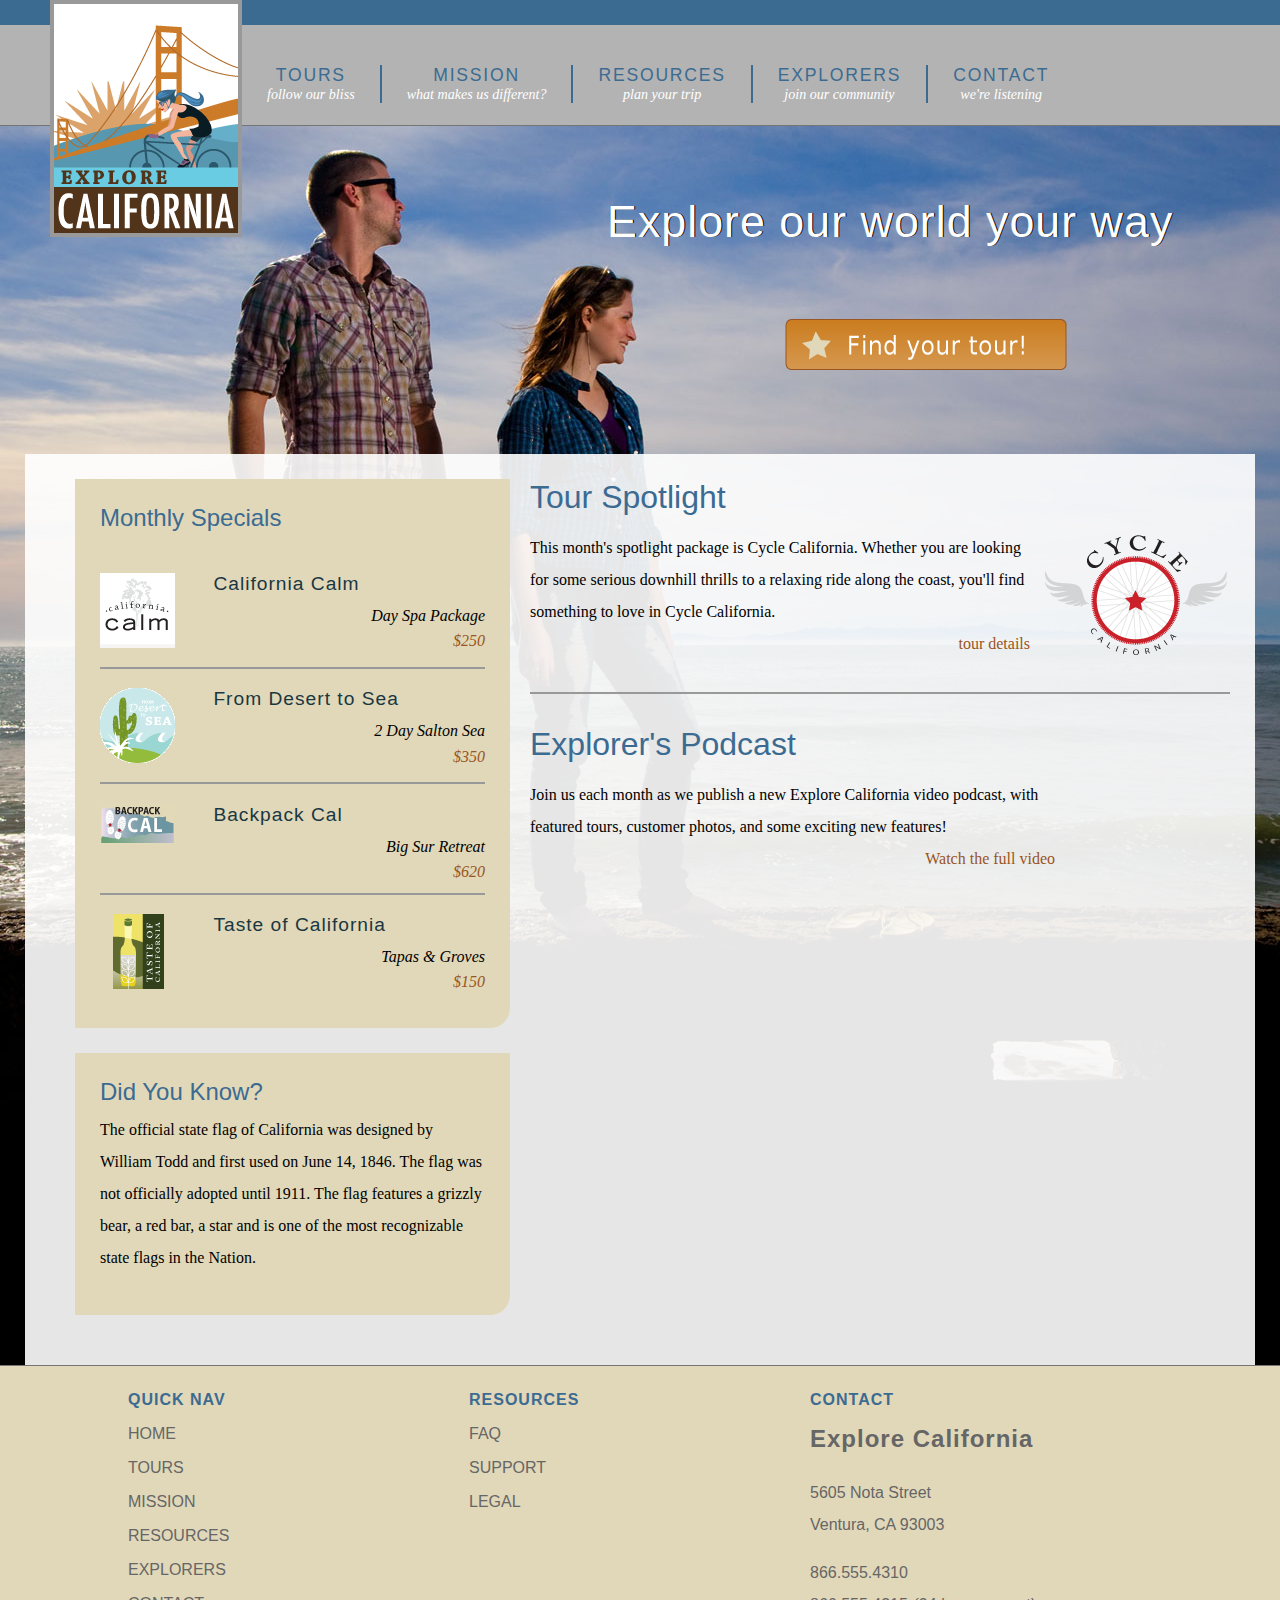
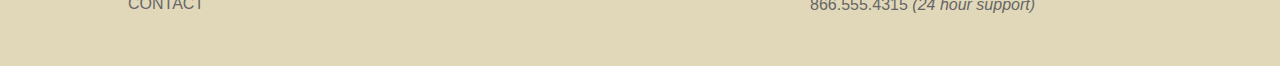
==== index.html @ ef2ebcfd "Initial commit" ====
<!DOCTYPE html PUBLIC "-//W3C//DTD HTML 4.01 Transitional//EN"
   "http://www.w3.org/TR/html4/loose.dtd">
<html lang="en">
  <head>
    <meta http-equiv="Content-Type" content="text/html; charset=utf-8">
    <title>Welcome to Explore California</title>
    <link href="assets/stylesheets/main.css" rel="stylesheet" type="text/css" media="all">
    <script src="assets/javascripts/jquery-1.5.1.min.js"></script>
    <script src="assets/javascripts/jquery-ui-1.8.10.custom.min.js"></script>
    <script src="assets/javascripts/menus.js"></script>
  </head>
  <body id="home">
    <div id="wrapper">

      <div id="mainHeader">
        <a href="index.html" title="home" class="logo">
          <div id="logo">
            <h1>Explore California</h1>
          </div>
        </a>
        <div id="siteNav">
          <h1>Where do you want to go?</h1>
          <ul>
            <li><a href="tours.html" title="Our tours">Tours <br /><span class="tagline">follow our bliss</span></a>
              <ul>
                <li><a href="tours.html" title="Our tours">All Tours</a></li>
                <li><a href="tours.html" title="find tours">Tours by Activity</a></li>
                <li><a href="tours.html" title="find tours">Tours by Region</a></li>
                <li><a href="tours.html" title="find tours">Tour Finder</a></li>
              </ul>
            </li>
            <li><a href="mission.html" title="What we believe">Mission <br /><span class="tagline">what makes us different?</span></a></li>
            <li><a href="resources.html" title="planning resources">Resources <br /><span class="tagline">plan your trip</span></a>
              <ul>
                <li><a href="resources/faq.html" title="Got questions?">Tour FAQs</a></li>
                <li><a href="resources/additional_resources.html" title="additional resources">Tour Information</a></li>
                <li><a href="resources/terms.html" title="terms and conditions">Site Terms</a></li>
              </ul>
            </li>
            <li><a href="explorers.html" title="Our community">Explorers <br /><span class="tagline">join our community</span></a>
              <ul>
                <li><a href="explorers/join.html" title="join our community">Join the Explorers</a></li>
                <li><a href="blog/index.html" title="read our blog!">Read our Blog</a></li>
                <li><a href="explorers/gallery.html" title="contributor photos">Tour Photos</a></li>
                <li><a href="explorers/video.html" title="check out our podcast">Video podcast</a></li>
              </ul>
            </li>
            <li><a href="contact.html" title="contact us">Contact <br /><span class="tagline">we're listening</span></a>
              <ul>
                <li><a href="support.html" title="need help?">Support</a></li>
              </ul>
            </li>
          </ul>
        </div>
      </div>

      <div id="actionCall">
        <h1>Explore our world your way</h1>
        <a href="tours.html" title="Find your tour!"><h2>Find your tour</h2></a>
      </div>

      <div id="contentWrapper">
        <div id="mainContent">
          <div id="mainArticle"> 
            <h1>Tour Spotlight</h1>
            <p class="spotlight">This month's spotlight package is Cycle California. Whether you are looking for some serious downhill thrills to a relaxing ride along the coast, you'll find something to love in Cycle California.<br /> <span class="accent"><a href="tours_cycle.html" title="Cycle California">tour details</a></span></p>
            
            <h1>Explorer's Podcast</h1>
            <p class="videoText">Join us each month as we publish a new Explore California video podcast, with featured tours, customer photos, and some exciting new features!<span class="accent"><a href="explorers/video.html" title="Video Podcast">Watch the full video</a></span></p>
          </div>
        </div>
        
        <div id="secondaryContent">
          <div id="specials" class="callOut">
            <h1>Monthly Specials</h1>
            <h2 class="top"><img src="assets/images/calm_bug.gif" alt="California Calm" width="75" height="75" />California Calm</h2>
            <p>Day Spa Package <br />
              <a href="tours/tour_detail_cycle.html">$250</a></p>
            <h2><img src="assets/images/desert_bug.gif" alt="From desert to sea" width="75" height="75" />From Desert to Sea</h2>
            <p>2 Day Salton Sea <br />
              <a href="tours/tour_detail_cycle.html">$350</a></p>
            <h2><img src="assets/images/backpack_bug.gif" alt="Backpack Cal" width="75" height="41" />Backpack Cal</h2>
            <p>Big Sur Retreat <br />
              <a href="tours/tour_detail_cycle.html">$620</a></p>
            <h2><img src="assets/images/taste_bug.gif" alt="Taste of California" width="75" height="75" />Taste of California</h2>
            <p>Tapas &amp; Groves <br />
              <a href="tours/tour_detail_taste.html">$150</a></p>
          </div>
        
          <div id="trivia" class="callOut">
            <h1>Did You Know?</h1>
            <p>The official state flag of California was designed by William Todd and first used on June 14, 1846. The flag was not officially adopted until 1911. The flag features a grizzly bear, a red bar, a star and is one of the most recognizable state flags in the Nation.</p>
          </div>
        </div>
      </div>
  
      <div id="pageFooter">
        <div id="quickLinks">
          <h1>Quick Nav</h1>
          <ul id="quickNav">
            <li><a href="index.html" title="Our home page">Home</a></li>
            <li><a href="tours.html" title="Explore our tours">Tours</a></li>
            <li><a href="mission.html" title="What we think">Mission</a></li>
            <li><a href="resources.html" title="Guidance and planning">Resources</a></li>
            <li><a href="explorers.html" title="Join our community">Explorers</a></li>
            <li><a href="contact.html" title="Contact and support">Contact</a></li>
          </ul>
        </div>
        <div id="footerResources">
          <h1>Resources</h1>
          <ul id="quickNav">
            <li><a href="resources/faq.html" title="Our home page">FAQ</a></li>
            <li><a href="support.html" title="Need help?">Support</a></li>
            <li><a href="resources/legal.html" title="The fine print">Legal</a></li>
          </ul>
        </div>
        <div id="companyInfo">
          <h1>Contact</h1>
          <h2>Explore California</h2>
          <p>5605 Nota Street<br />
            Ventura, CA 93003</p>
          <p>866.555.4310<br />866.555.4315 <em>(24 hour support)</em></p>
        </div>
      </div>
    </div>
  </body>
</html>
---- assets/stylesheets/main.css ----
@charset "UTF-8";

/*style sheet for Explore California

©2012 lynda.com
This style sheet may be reused for personal education only
any reuse, educational or otherwise, without the expressed 
consent of lynda.com is prohibited.*/

/* -------- color guide ----------
#3c6b92 : main blue
#6acce2 : light blue
#2c566a : teal accent
#193742 : dark blue
#e1d8b9 : sand accent
#cb7d20 : orange accent
#51341a : brown
#995522 : dark orange (used for links or high contrast accents)
#cb202a : red accent (this color does not encode well, use only for small accents)
#896287 : purple
*/

/* to jump to a specific section search for the unique character pair at the front of each TOC section 
  <<<tip, highlight the special character and use the shortcut for Find Selection Cntr/Cmd + Shift + G >> */
  
  /* ----- Style sheet TOC ----------------
      ^1 Global constants
    ^2 Global classes
    ^3 Home page layout
    ^4 Base Layout styles
    ^5 Region detail styles
      ^5a Header
      ^5b Navigation
      ^5c Main Content
        ^5d data tables
        ^5e spotlight region
        ^5f forms
      ^5g Secondary Content
      ^5h Footer
*/


/* ^1 --------------------------- global constants -------------------------*/
/*limited reset*/
html, body, div, h1, h2, h3, h4, h5, h6, p, blockquote, address, span, em, strong, img, ol, ul, li {
  margin: 0;
  padding: 0;
  border: 0;
}

a:link, a:visited {
  color: #952;
  text-decoration: none;
}
a:hover, a:active {
  color: #cb7d20;
  border-bottom: 1px dashed #cb7d20;
}
p + h1 {
  margin-top: 1em;
  padding-top: 1em;
  border-top: 2px solid #999;
}
p {
  font-size: 1em;
  line-height: 2;
  margin: 0 0 1em;
}

body {
  font: 100% Georgia, "Times New Roman", Times, serif;
  background: #3C6B92;
}

/* ^2 ------ global classes -------- */
.clear {
  clear: both;
}
span.accent {
  display: block;
  text-align: right;
}
#mainContent img.articleImage {
  display: block;
  margin: 1em 0;
}
.callOut {
  background: #e1d8b9;
  padding: 25px;
  margin-bottom: 25px;
  -webkit-border-top-left-radius: 0px;
  -webkit-border-top-right-radius: 0px;
  -webkit-border-bottom-right-radius: 20px;
  -webkit-border-bottom-left-radius: 0px;
  -moz-border-radius-topleft: 0px;
  -moz-border-radius-topright: 0px;
  -moz-border-radius-bottomright: 20px;
  -moz-border-radius-bottomleft: 0px;
  border-top-left-radius: 0px;
  border-top-right-radius: 0px;
  border-bottom-right-radius: 20px;
  border-bottom-left-radius: 0px;
  width: 385px;
}
/* ^3 ------------- home page specfic layout styles ----------- */
#home #wrapper {
  background: #000 url(../images/home_page_back.jpg) no-repeat 0 100px;
}
#actionCall {
  height: 328px;
  clear: both;
  border-top: 1px solid #757575;
}
#actionCall h1{
  font: normal 2.8em Helvetica, Arial, sans-serif;
  color: #fff;
  text-shadow: 1px 0px 0px #000;
  filter: dropshadow(color=#000000, offx=1, offy=0); 
  margin: 70px 0 0 607px;
  letter-spacing:1px;
}
#actionCall a:link, #actionCall a:visited{
  border: none;
  width: 285px;
  height: 55px;
  background: url(../images/tour_badge.png) no-repeat;
  display:block;
  margin: 70px 0 0 783px;
}
#actionCall a:hover, #actionCall a:active{
  background-position: left bottom;
}
#actionCall h2{
  text-indent:-1000em;
}
#home #contentWrapper{
  margin: 0 25px;
  padding: 25px;
  background: #fff;
  background: rgba(255,255,255, 0.9);
  float: left;
  width: 1180px;
}
#home #mainContent {
  float: right;
  width: 700px;
  padding-right: 0;
  margin-right: 0;
}
#home #secondaryContent {
  float: left;
  width: 400px;
  margin-top: 0;
}
#home #mainContent h1, #home #secondaryContent h1 {
  margin: 1em 0 .5em;
  padding-top: 2em;
  border-top: 2px solid #999;
}
#home #mainContent h1:first-child, #home #secondaryContent h1:first-child {
  border: none;
  padding-top: 0;
  margin: 0 0 .25em;
}
#home #mainContent p + h1 {
  margin-top: 1em;
  padding-top: 1em;
  border-top: 2px solid #999;
}
#home #mainContent p {
  font-size: 1em;
  line-height: 2;
  margin: 1em 0;
}
#home #mainContent p.spotlight{
  padding-right: 200px;
  background: url(../images/cycle_logo.png) no-repeat top right;
}
#home video {
  margin: 1em 0;
}
#home p.videoText {
  width: 525px;
}
/* ^4 --------------------- base layout styles ------------------- */
#wrapper {
   position: relative;
  padding: 0;
  width: 1280px;
  margin: 25px auto 0;
  background: #fff;
  text-align: left;
  z-index: 1; /*fix for IE menu issues*/
}
#mainHeader {
  position: relative;
  float: left;
  z-index: 2; /*fix for IE menu issues*/
}
#mainContent {
  float: right;
  width: 740px;
  margin-right: 25px;
  overflow: hidden;
}
#secondaryContent {
  float: left;
  margin-top: 150px;
  width: 440px;
  padding-left: 25px;
}
#pageFooter {
  background: #e1d8b9;
  clear:both;
  overflow: auto;
  border-top: 1px solid #757575;
  height: 300px;
  width: 100%;
}
/* ^5----------------------- region-detail styles ------------------------ */
/*  header  ^5a*/

#mainHeader a.logo:hover {
  border: none;
}
#mainHeader a.logo{
  width: 192px;
  height: 237px;
  display: block;
  background: url(../images/logo.gif) no-repeat;
  position: absolute;
  top: -25px;
  left: 50px;
  text-indent: -1000em;
  z-index: 2000;
}

/* navigation ^5b*/
#siteNav h1 {
  display: none;
}
#siteNav ul {
  list-style: none;
  padding:0;
  margin:0;
  float: left;
}
#siteNav > ul {
  height: 100px;
  background-color: #b3b3b3;
  width: 1038px; /*add padding-left for total width*/
  padding-left: 242px; /*allow logo to clear*/
}
#siteNav ul > li {
  float: left;
  margin:2.5em 0 0;
  padding: 0;
  position: relative;
}
#siteNav li a:link, #siteNav li a:visited{
  display: block;
  padding: 0 25px;
  border-right: 2px solid #3c6b92;
  font: 1.1em Helvetica, Arial, sans-serif;
  text-transform: uppercase;
  color: #3c6b92;
  text-align: center;
  letter-spacing: .1em;
}
#siteNav li a.current, #siteNav li a.current:hover {
  color: #fff;
  cursor: default;
}
#siteNav li a:hover, #siteNav li a:active{
  color: #fff;
  border-bottom: none;
}
#siteNav li a:link span.tagline, #siteNav li a:visited span.tagline{
  font: italic .8em Georgia, "Times New Roman", Times, serif;
  color: #fff;
  text-transform: none;
  padding-top: .5em;
  letter-spacing: 0;
}
#siteNav li:last-child a{
  border-right: none;
}
#siteNav li ul {
  position: absolute;
  top: 30px;
  left: auto;
  display: none;
  -webkit-box-shadow: 2px 2px 5px #333;
  -moz-box-shadow: 2px 2px 5px #333;
  box-shadow: 2px 2px 5px #333;
  -moz-border-radius-topleft: 0px;
  -moz-border-radius-topright: 0px;
  -moz-border-radius-bottomright: 10px;
  -moz-border-radius-bottomleft: 10px;
  border-top-left-radius: 0px;
  border-top-right-radius: 0px;
  border-bottom-right-radius: 10px;
  border-bottom-left-radius: 10px; 
  width: 100%;
  background: #fff;
}
.no-js #siteNav li:hover ul, .no-js #siteNav li ul:hover{
  display: block;
}
#siteNav li ul li {
  float:none;
  padding: 0;
  margin:0;
}
#siteNav li ul a:link, #siteNav li ul a:visited {
  font:normal .7em Helvetica, Arial, sans-serif;
  line-height: 2.5em;
  text-align: center;
  color: #3c6b92;
  padding: 0 1em;
  display:block;
  border-right: none;
  letter-spacing: 0;
  border-bottom: 1px solid #3c6b92;
}
#siteNav li ul a:hover, #siteNav li ul a:active {
  color: #fff;
  background: #3c6b92;
}
/* mainContent ^5c */
#mainContent #contentHeader {
  margin-bottom: 6em;
}
/* keep headlines the same when crumbs are present */
#wrapper #mainContent div.hasCrumbs {
  margin-bottom: 4em;
}
#mainContent #contentHeader h1 {
  font: normal 1.2em Helvetica, Helvetica, Arial, sans-serif;
  padding-bottom: .1em;
  letter-spacing: 1px;
  border-bottom: 2px solid #3c6b92;
  color: #3c6b92;
  margin-top: 1.6em;
}
#mainContent #contentHeader #subLinks {
  display: none;
}
#mainContent h2{
  font: normal 1.4em Helvetica, Helvetica, Arial, sans-serif;
  color: #3c6b92;
  margin: 1em 0 0;
}
#mainContent h3{
  font: bold 1.2em Helvetica, Helvetica, Arial, sans-serif;
  color: #3c6b92;
  margin: 1em 0 0;
}
#mainContent #mainArticle {
  margin-bottom: 50px;
  float: left;
}
#mainContent #mainArticle pre {
  font-family: "Lucida Sans Unicode", "Lucida Grande", sans-serif;
  font-size: .9em;
  padding: 25px;
  background: #eee;
  border: 1px solid #ccc;
  margin-left: 25px;
  -webkit-border-top-left-radius: 0px;
  -webkit-border-top-right-radius: 0px;
  -webkit-border-bottom-right-radius: 20px;
  -webkit-border-bottom-left-radius: 0px;
  -moz-border-radius-topleft: 0px;
  -moz-border-radius-topright: 0px;
  -moz-border-radius-bottomright: 20px;
  -moz-border-radius-bottomleft: 0px;
  border-top-left-radius: 0px;
  border-top-right-radius: 0px;
  border-bottom-right-radius: 20px;
  border-bottom-left-radius: 0px;
  display: block;
}
#mainContent #mainArticle .multiCol {
  -moz-column-count: 2;
  -moz-column-gap: 25px;
  -webkit-column-count: 2;
  -webkit-column-gap: 25px;
  column-count: 2;
  column-gap: 25px;
}
#mainContent #mainArticle h1{
  font: normal 2em Helvetica, Arial, sans-serif;
  color: #3c6b92;
  margin: 1.2em 0 .2em;
}
#mainContent #mainArticle #supportOptions h2{
  font: normal 1.4em Helvetica, Arial, sans-serif;
  color: #2c566a;
}
#mainContent #mainArticle h2 span.tourCost {
  font-size: .8em;
  color: #666;
  font-style: italic;
  margin-top: .5em;
  display: block;
  border-bottom: 1px solid #666;
  padding-bottom: .25em;
  margin-bottom: 1em;
}
#mainContent #mainArticle ul {
  list-style: none;
  margin: 1em 0;
  padding: 0;
}
#mainContent #mainArticle ul ul{
  margin: 1.4em 0 1em 0;
}
#mainContent #mainArticle li {
  margin: 0 0 1.2em 2.4em;
  padding: 0 0 0 24px;
  background: url(../images/star_bullet.gif) no-repeat 0 2px;
  font-size: 1em;
  color: #51341a;
}
#mainContent #mainArticle li li{
  font-size: 100%;
  margin-bottom: .7em;
}
#mainContent #mainArticle ul.faqNav{
  -moz-column-count: 3;
    -moz-column-gap: 16px;
    -webkit-column-count: 3;
    -webkit-column-gap: 16px;
    column-count: 3;
    column-gap: 16px;
   padding: 0;
   width: 650px;
}
#mainContent #mainArticle ul.faqNav li{
  background: none;
  padding: 0;
  font-size: .8em;
}
#mainContent #mainArticle ul.faqNav a{
  background: #cb7d20;
  padding: 5px;
  font-family: Helvetica, Arial, sans-serif;
  color: #fff;
  width: 100%;
  display: block;
  text-align: center;
}
#mainContent #mainArticle ul.faqNav a:hover{
  background: #952;
  border: none;
}
#mainContent div.tourDescription {
  border-top: 2px solid #2c566a;
  float: left;
  clear: left;
  padding: 10px 0;
  margin-bottom: 15px;
}
#mainContent .tourDescription h2 {
  font-size: 1.6em;
  color: #193742;
  font-weight: bold;
  margin-bottom: .5em;
  clear: right;
}
#mainContent .tourDescription h3.price {
  font-size: 1.2em;
  font-family: Georgia, "Times New Roman", Times, serif;
  color: #666;
  font-weight: normal;
  font-style: italic;
  text-align: right;
  clear: right;
  margin: -1.6em 0 1em;
}
#mainContent .tourDescription p {
  font-size: .9em;
  line-height: 2;
}
#mainContent .tourDescription span.option {
  font-weight: bold;
  text-align: right;
  display:block;
}
#mainContent .tourDescription img {
  float: left;
  padding: 10px 10px 10px 0;
}
#mainContent .tourDescription a.more {
  display:block;
  float: right;
  width: 95px;
  height: 30px;
  background: url(../images/more_bug.gif) no-repeat left top;
  text-indent: -1000em;
  margin: 15px 0 0 15px;
}
#mainContent a.book {
  display:block;
  float: right;
  width: 95px;
  height: 30px;
  background: url(../images/book_bug.gif) no-repeat left top;
  text-indent: -1000em;
  margin: 15px 0 0 15px;
}
#mainContent a.detail {
  float: left;
}
#mainContent .tourDescription a.more:hover,#mainContent a.book:hover{
  background-position: right top;
  border: none;
}
#mainContent #mainArticle dl.faq {
  margin-bottom: 1em;
  padding-bottom: 1em;
  border-bottom: 1px solid #999;
}
#mainContent #mainArticle dl.faq dt {
  font: normal bold .9em Helvetica, Arial, sans-serif;
  padding: 0;
  margin: 1em 0 .5em;
  color: #333;
  letter-spacing: 1px;
}
#mainContent #mainArticle dl.faq dd {
  font-size: .9em;
  line-height: 1.4;
  color: #333;
  text-align: justify;
  margin: 0;
  padding: 0 0 0 2em;
}
#mainContent #mainArticle p a.top {
  text-align: right;
  padding-left: 30px;
  background: url(../images/return_top.gif) no-repeat;
  line-height: 20px;
  float: right;
}
#mainContent #mainArticle p a.top:hover {
  border: none;
  color: #333;
}
/* data tables ^5d */
/*simple tables*/
#mainContent table.simple {
  width: 90%;
  background: #c3cebc;
  border: none;
  margin: 1em 0 1em;
  border: 1px solid #666;
  border-collapse: collapse;
}
#mainContent table.small {
  width: 60%;
  border: none;
  margin: 1em 0 1em;
}
#mainContent table.simple thead{
  background: #555;
  border-bottom: 1px solid #000;
}
#mainContent table.simple thead th{
  font-size: .8em;
  font-weight: normal;
  text-align: left;
  padding: 0 10px;
  line-height: 2.6em;
  color: #fff;
}
#mainContent table.simple caption {
  text-transform: uppercase;
  font-weight: bold;
  font-size: 1.2em;
  text-align: left;
  font-family: Helvetica, Arial, sans-serif;
}
#mainContent table.simple caption time {
  font-size: .6em;
  font-style: italic;
  text-align: right;
  text-transform: lowercase;
  position: relative;
  right: 0;
  top: -1.4em;
  display: block;
}

#mainContent table.simple th, #mainContent table.simple td {
  font-family: Helvetica, Helvetica, Arial, sans-serif;
  font-size: .8em;
  padding-left: 1em;
  text-align: left;
  line-height: 3;
}
#mainContent table.simple td {
  border: 1px solid #666;
}
#mainContent table.small td {
  border: none;
}
#mainContent table.simple tr:nth-child(odd) {
  background: #e1d8b9;
}
/*complex tables*/
#mainContent table.complex {
  width: 95%;
  margin: 1em auto 1em;
  font-family: Helvetica, Helvetica, Arial, sans-serif;
  font-size: 0.9em;
  border-collapse: collapse;
  border: 1px solid #333;
  background: #e1d8b9;
}
#mainContent table.complex caption {
  text-transform: uppercase;
  font-weight: bold;
  font-size: 1.2em;
  text-align: left;
  font-family: Helvetica, Arial, sans-serif;
}
#mainContent table.complex th{
  font-size: 1em;
  font-weight: normal;
  text-align: left;
  padding: 0 10px;
  line-height: 2.6em;
  color: #FFF;
  background: #555;
  border-bottom: 1px solid #000;
}
#mainContent table.complex thead {
  background: url(../images/thead_back.gif) repeat-x left top;
  height: 40px;
}
#mainContent table.complex thead th {
  background: none;
  color: #000;
  text-align:left;
  border: 1px solid #333;
}
#mainContent table.complex td {
  padding: 0 10px;
  border: 1px solid #333;
  font-size: .8em;
}

#mainContent #trailType, #mainContent #trailPath, #mainContent #trailRating {
  background: #fff;
}
/* form styling ^5f */
#mainContent #mainArticle form p {
  color: #193742;
  margin: 0 0 20px 20px;
}
#mainContent #mainArticle form p.subHead {
  margin: 0 0 0 20px;
  clear: both;
}
#mainContent #mainArticle form label.subHead {
  display: block;
  float: none;
  margin: 0;
  width: auto;
}
#mainContent form {
  font: normal .9em Arial, Helvetica, sans-serif;
  color: #193742;
}
#mainContent fieldset {
  padding: 40px 20px 20px 20px;
  margin: 0 0 2em;
  background-color: #e1d8b9;
  width: 650px;
  border: none;
  position: relative;
  -webkit-border-top-left-radius: 20px;
  -webkit-border-top-right-radius: 0px;
  -webkit-border-bottom-right-radius: 0px;
  -webkit-border-bottom-left-radius: 0px;
  -moz-border-radius-topleft: 20px;
  -moz-border-radius-topright: 0px;
  -moz-border-radius-bottomright: 0px;
  -moz-border-radius-bottomleft: 0px;
  border-top-left-radius: 20px;
  border-top-right-radius: 0px;
  border-bottom-right-radius: 0px;
  border-bottom-left-radius: 0px;
}
#mainContent fieldset legend {
  padding: 0;
  margin: 0;
  color: #51341a;
}
#mainContent legend strong {
  position: absolute;
  margin-left: 20px;
  margin-top: 10px;
  font-size: 1.2em;
}
#mainContent input[type="text"], #mainContent input[type="email"],#mainContent input[type="password"],#mainContent input[type="tel"],#mainContent input[type="url"]{
  width: 350px;
  padding-right: 25px;
}
#mainContent textarea {
  width: 500px;
  height: 150px;
}
#mainContent form label{
  width: 80px;
  float: left;
  clear: left;
  margin-right: .50em;
}
#mainContent form label.inline {
  width: auto;
  float: none;
}

#mainContent #mainArticle form ol{
  list-style:none;
  margin: 0;
  padding: 0;
}
#mainContent #mainArticle form li {
  background: none;
  margin: 0;
  padding: 0;
}
#mainContent form input[required]{
  border-right: 4px solid #cb202a;
}
/*contact form*/
#mainContent form#frmContact .col1 {
  float: left;
  padding-left: 20px;
  margin-right: 20px;
  width: 160px;
  margin-bottom: 1em;
}
#mainContent form#frmContact .col2, #mainContent form#frmContact .col3 {
  float: left;
  margin-right: 20px;
  width: 170px;
}
#mainContent form#frmContact div p {
  margin: 0 0 .5em 0;
}
#mainContent form#frmContact div label {
  font-size: .9em;
  display: inline;
  float: none;
}
/* secondaryContent ^5g */
#secondaryContent h1 {
  font: normal 1.5em Helvetica, Arial, sans-serif;
  font-weight: normal;
  color: #3c6b92;
  padding-bottom: .1em;
  margin-bottom: 1em;
  border-bottom: 2px solid #3c6b92;
}
#secondaryContent #specials h2 {
  font-size: 1.2em;
  font-family: Helvetica, Arial, sans-serif;
  color: #193742;
  margin-bottom: 0;
  border-top: 2px solid #999;
  padding-top: 1em;
  font-weight: normal;
  clear: both;
  letter-spacing:1px;
}
#secondaryContent #specials h2.top {
  border:none;
  margin-top: 1em;
}
#secondaryContent #specials p {
  font-style: italic;
  text-align: right;
  margin: .5em 0;
  line-height: 1.6;
}
#secondaryContent #specials img {
  float: left;
  padding-bottom: 1em;
  padding-right: 2em;
}
/* footer region ^5h */  
#pageFooter div {
  float: left;
  width: 341px;
  padding-top: 25px;
}
#pageFooter div:first-child {
  margin-left: 128px;
}
#pageFooter div h1{
  font-family: Helvetica, Arial, sans-serif;
  font-size: 1em;
  letter-spacing:1px;
  color: #3c6b92;
  text-transform: uppercase;
  margin-bottom: 1em;
}
#pageFooter div h2{
  font-family: Helvetica, Arial, sans-serif;
  font-size: 1.5em;
  letter-spacing:1px;
  color: #666;
  margin-bottom: 1em;
}
#pageFooter div p{
  font-family: Helvetica, Arial, sans-serif;
  font-size: 1em;
  margin-bottom: 1em;
  color: #666;
}
#pageFooter div ul{
  list-style: none;
  margin: 0;
  padding:0;
}
#pageFooter div li {
  margin-bottom: 1em;
}
#pageFooter div li a:link, #pageFooter div li a:visited {
  font-family: Helvetica, Arial, sans-serif;
  text-transform: uppercase;
  color: #666;
}
#pageFooter div li a:hover, #pageFooter div li a:active {
  color: #fff;
  border: none;
}
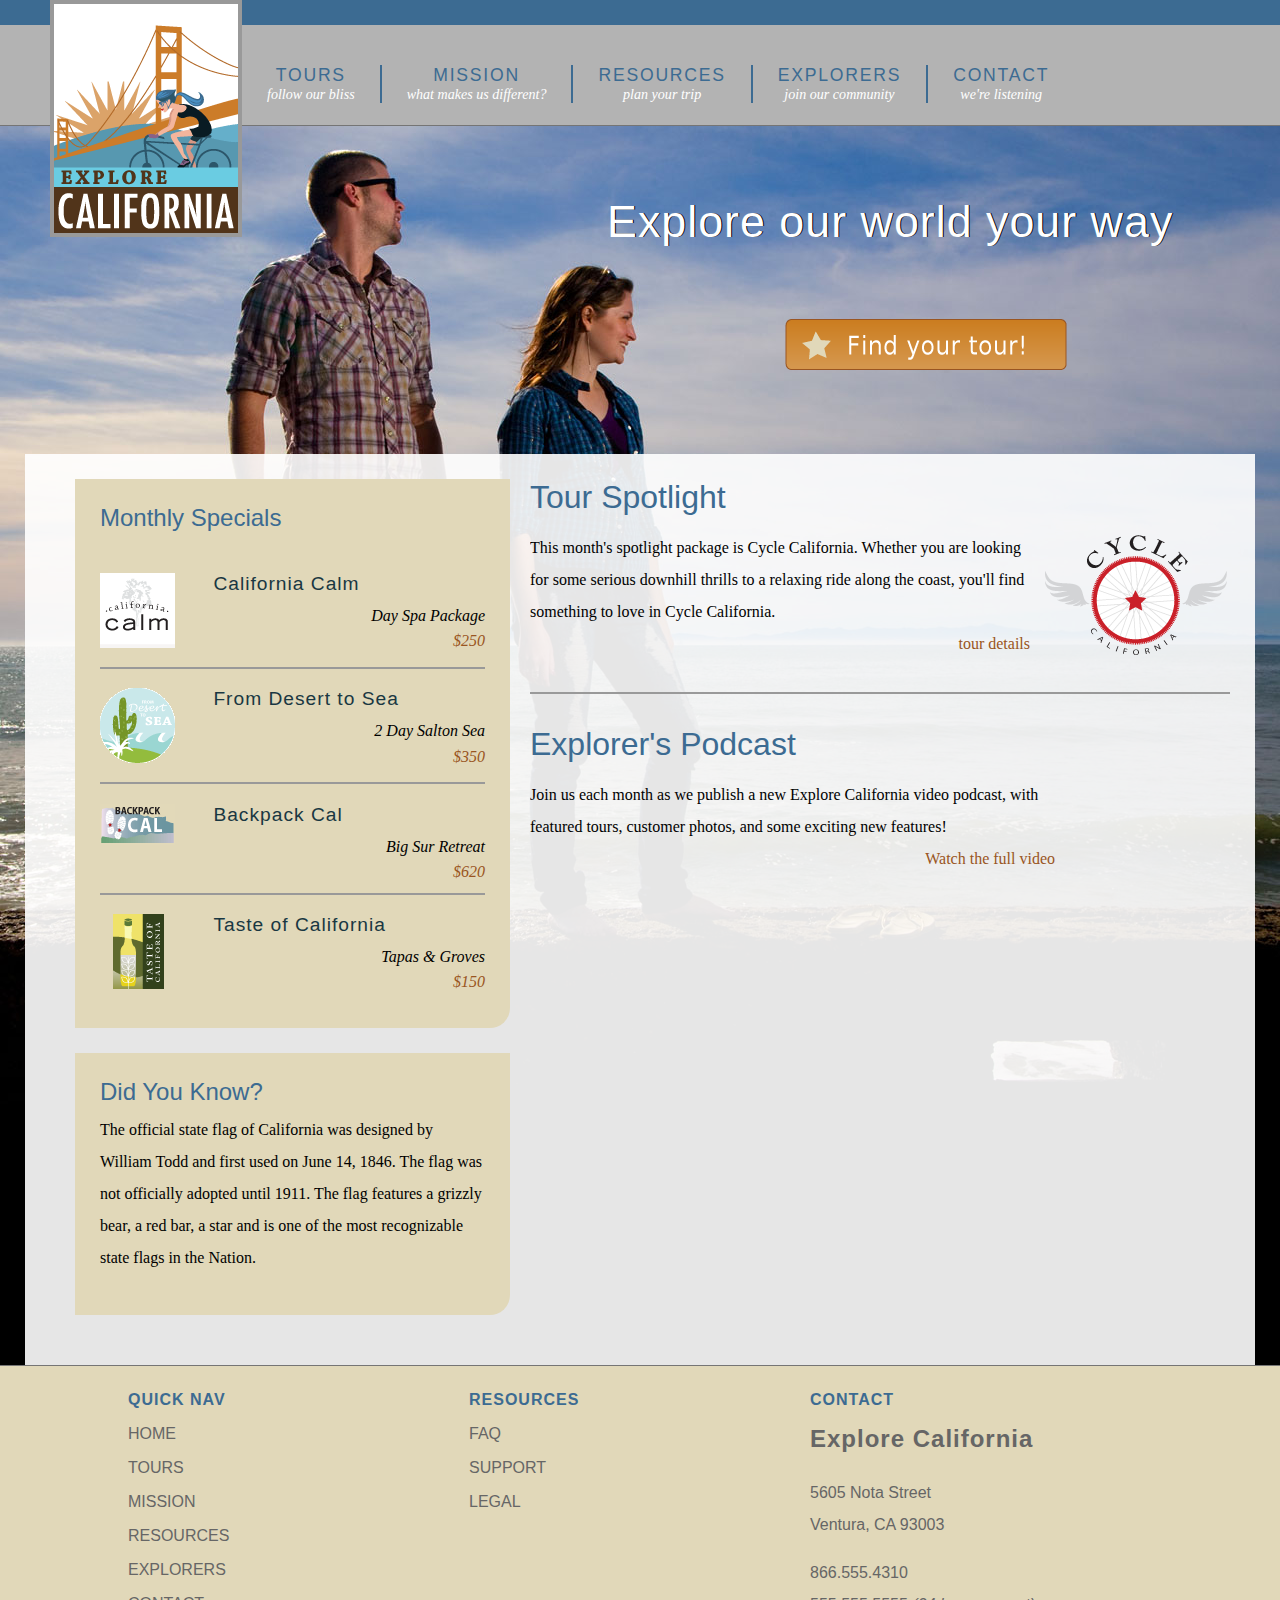
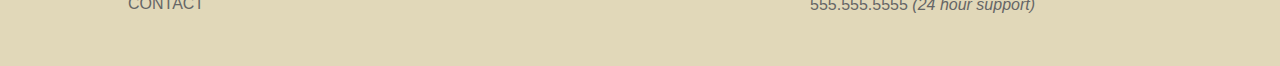
==== commit 671ab1e6: "Update phone number" ====
--- a/index.html
+++ b/index.html
@@ -119,7 +119,7 @@
           <h2>Explore California</h2>
           <p>5605 Nota Street<br />
             Ventura, CA 93003</p>
-          <p>866.555.4310<br />866.555.4315 <em>(24 hour support)</em></p>
+          <p>866.555.4310<br />555.555.5555 <em>(24 hour support)</em></p>
         </div>
       </div>
     </div>
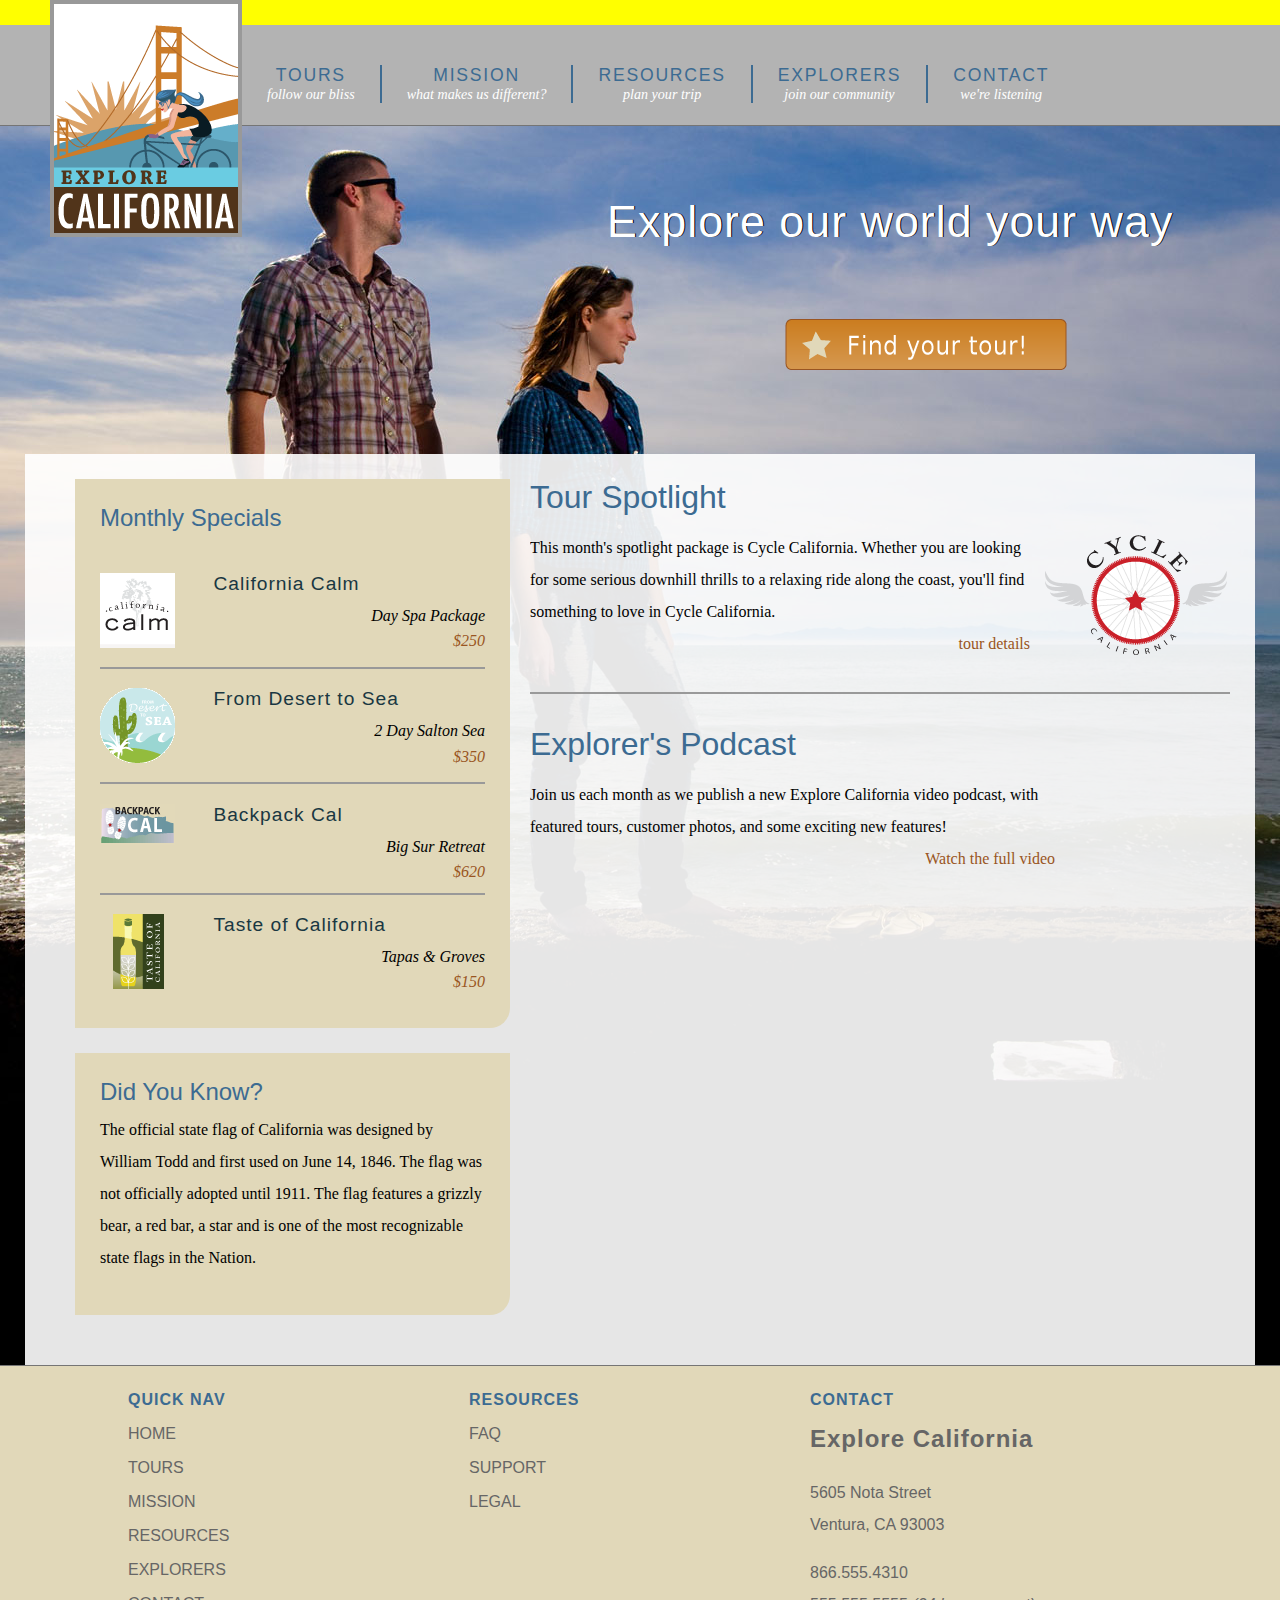
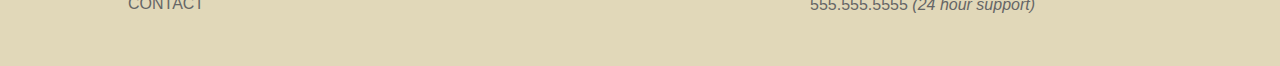
==== commit e5357219: "Remove empty line" ====
--- a/index.html
+++ b/index.html
@@ -11,11 +11,10 @@
   </head>
   <body id="home">
     <div id="wrapper">
-
       <div id="mainHeader">
         <a href="index.html" title="home" class="logo">
           <div id="logo">
-            <h1>Explore California</h1>
+            <h1>Explore California: New feature</h1>
           </div>
         </a>
         <div id="siteNav">
--- a/assets/stylesheets/main.css
+++ b/assets/stylesheets/main.css
@@ -69,7 +69,7 @@
 
 body {
   font: 100% Georgia, "Times New Roman", Times, serif;
-  background: #3C6B92;
+  background: yellow;
 }
 
 /* ^2 ------ global classes -------- */
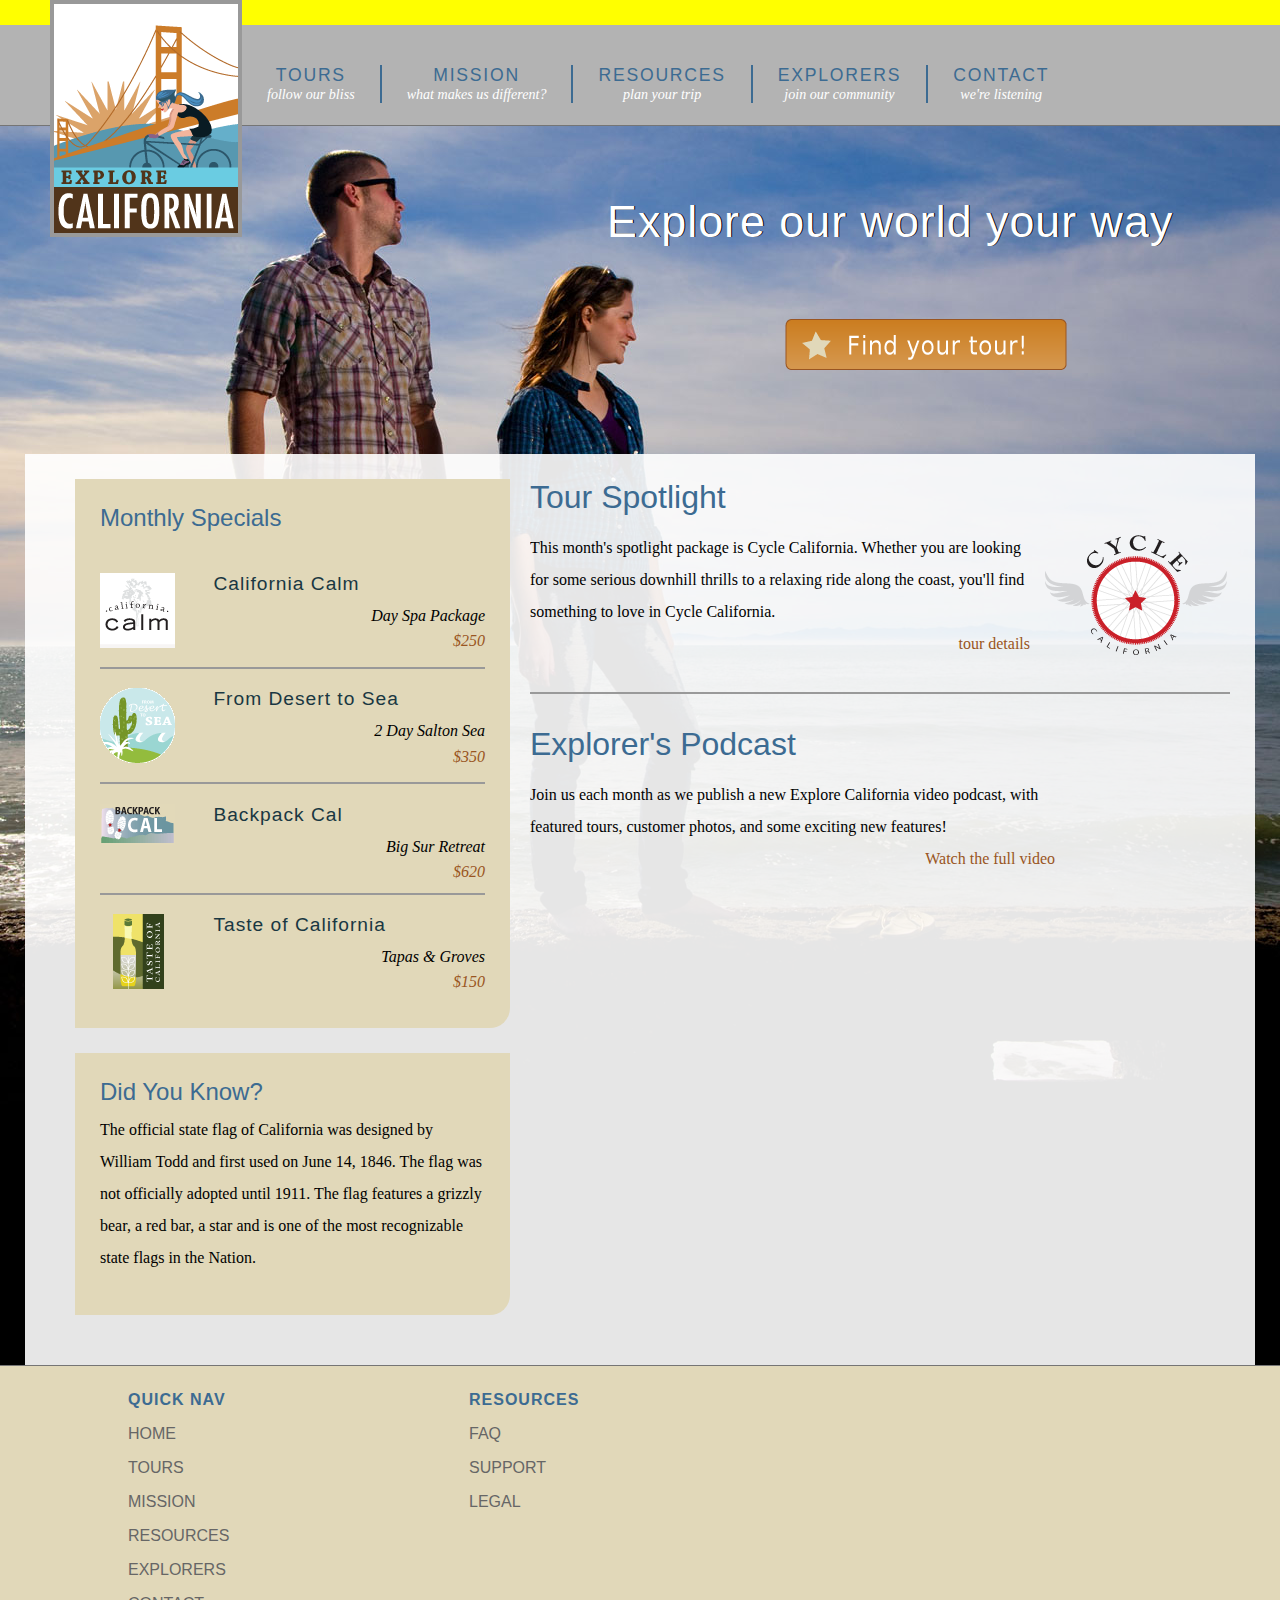
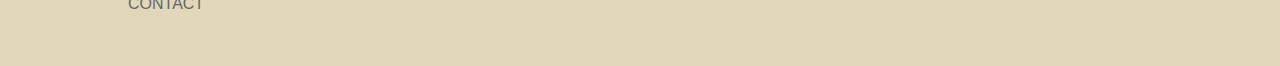
==== commit 29310601: "Remove contact information from index.html" ====
--- a/index.html
+++ b/index.html
@@ -113,13 +113,6 @@
             <li><a href="resources/legal.html" title="The fine print">Legal</a></li>
           </ul>
         </div>
-        <div id="companyInfo">
-          <h1>Contact</h1>
-          <h2>Explore California</h2>
-          <p>5605 Nota Street<br />
-            Ventura, CA 93003</p>
-          <p>866.555.4310<br />555.555.5555 <em>(24 hour support)</em></p>
-        </div>
       </div>
     </div>
   </body>
